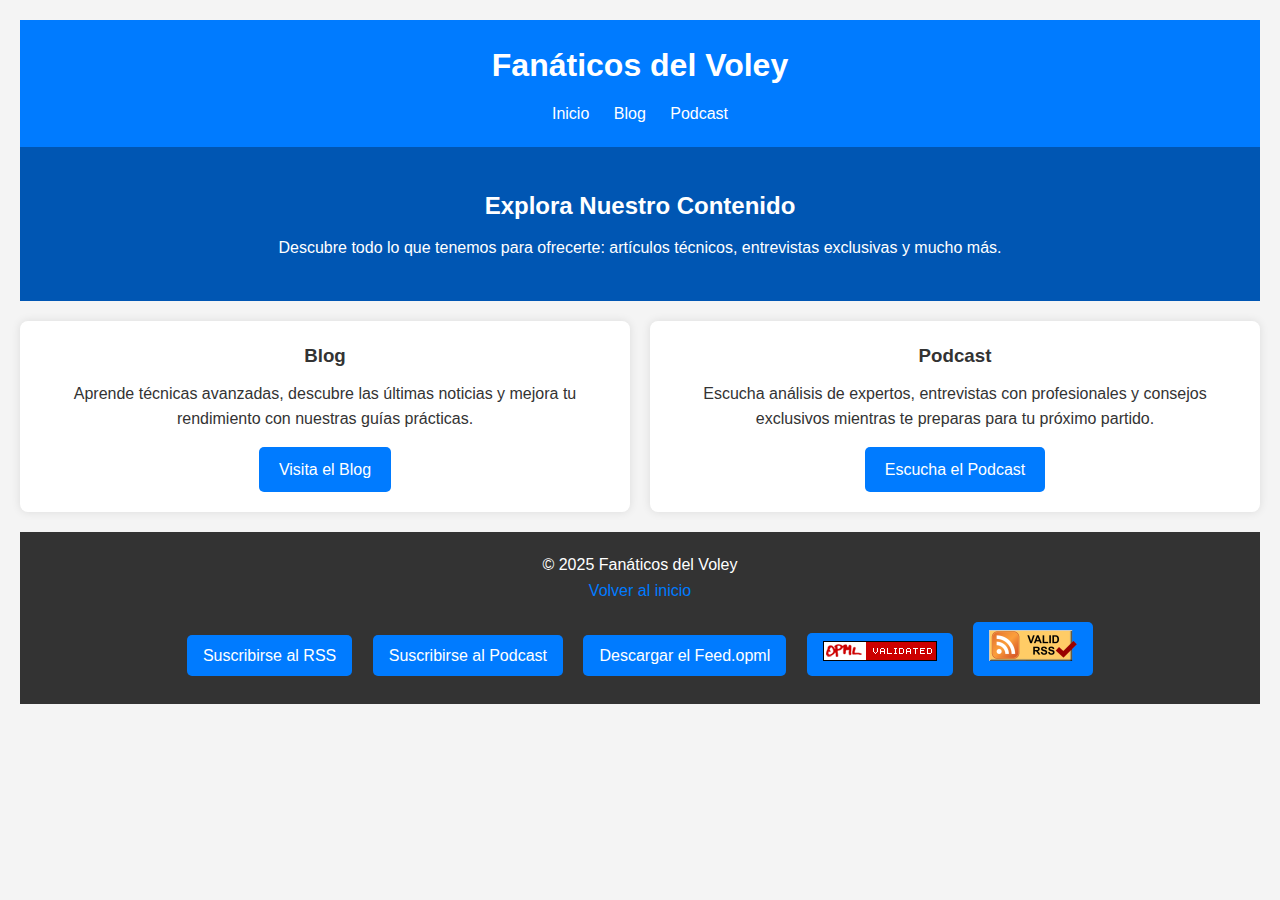
==== index.html @ 775012c2 "cambio en el podcast.xml" ====
<!DOCTYPE html>
<html lang="es">
  <head>
    <meta charset="UTF-8" />
    <meta name="viewport" content="width=device-width, initial-scale=1.0" />
    <title>Mi pagina web</title>
    <link rel="stylesheet" href="css/index.css" />
  </head>
  <body>
    <header>
      <h1>Fanáticos del Voley</h1>
      <nav>
        <ul>
          <li><a href="#">Inicio</a></li>
          <li><a href="blog/">Blog</a></li>
          <li><a href="podcast/index.html">Podcast</a></li>
        </ul>
      </nav>
    </header>
    <section class="hero" id="inicio">
      <h2>Explora Nuestro Contenido</h2>
      <p>Descubre todo lo que tenemos para ofrecerte: artículos técnicos, entrevistas exclusivas y mucho más.</p>
  </section>

  <!-- Tarjetas de Blog y Podcast -->
  <section class="content-cards">
      <!-- Tarjeta del Blog -->
      <div class="card" id="blog">
          
          <h3>Blog</h3>
          <p>Aprende técnicas avanzadas, descubre las últimas noticias y mejora tu rendimiento con nuestras guías prácticas.</p>
          <a href="blog/">Visita el Blog</a>
      </div>

      <!-- Tarjeta del Podcast -->
      <div class="card" id="podcast">
          <h3>Podcast</h3>
          <p>Escucha análisis de expertos, entrevistas con profesionales y consejos exclusivos mientras te preparas para tu próximo partido.</p>
          <a href="podcast/index.html">Escucha el Podcast</a>
      </div>
  </section>
    <footer role="contentinfo">
      <p>&copy; 2025 Fanáticos del Voley</p>
      <a href="index.html" class="boton">Volver al inicio</a>
      <div class="subscription-buttons">
          <a href="feed/rss.xml">Suscribirse al RSS</a>
          <a href="feed/podcast.xml">Suscribirse al Podcast</a>
          <a href="feed/feeds.opml">Descargar el Feed.opml</a>
          <a href="#"><img src="/images/valid-opml.gif" alt="[Valid OPML]" title="Validate my OPML feed" /></a>
          <a href="http://validator.w3.org/feed/check.cgi?url=https%3A//mmichael110.github.io/web-rss/feed/rss.xml"><img src="images/valid-rss-rogers.png" alt="[Valid RSS]" title="Validate my RSS feed" /></a>
      </div>
  </footer>
  </body>
</html>
---- css/index.css ----
/* Reset básico */
* {
    margin: 0;
    padding: 0;
    box-sizing: border-box;
}

body {
    font-family: Arial, sans-serif;
    background-color: #f4f4f4;
    color: #333;
    line-height: 1.6;
    padding: 20px;
}

/* Encabezado */
header {
    text-align: center;
    padding: 20px;
    background-color: #007bff;
    color: white;
}

header h1 {
    margin-bottom: 10px;
}

header nav ul {
    list-style: none;
    padding: 0;
}

header nav ul li {
    display: inline-block;
    margin: 0 10px;
}

header nav ul li a {
    color: white;
    text-decoration: none;
}

header nav ul li a:hover {
    text-decoration: underline;
}

/* Sección Hero */
.hero {
    text-align: center;
    padding: 40px 20px;
    background-color: #0056b3;
    color: white;
}

.hero h2 {
    margin-bottom: 10px;
}

/* Tarjetas */
.content-cards {
    display: grid;
    grid-template-columns: repeat(auto-fit, minmax(300px, 1fr));
    gap: 20px;
    margin: 20px 0;
}

.card {
    background: #ffffff;
    padding: 20px;
    border-radius: 8px;
    box-shadow: 0 0 10px rgba(0, 0, 0, 0.1);
    text-align: center;
}

.card h3 {
    margin-bottom: 10px;
}

.card p {
    margin-bottom: 15px;
}

.card a {
    display: inline-block;
    padding: 10px 20px;
    background-color: #007bff;
    color: white;
    text-decoration: none;
    border-radius: 5px;
}

.card a:hover {
    background-color: #0056b3;
}

/* Pie de página */
footer {
    text-align: center;
    padding: 20px;
    background-color: #333;
    color: white;
    margin-top: 20px;
}

footer a {
    color: #007bff;
    text-decoration: none;
}

footer a:hover {
    text-decoration: underline;
}

footer div {
    margin-top: 10px;
}

.subscription-buttons a {
    display: inline-block;
    margin: 0.5rem;
    padding: 0.5rem 1rem;
    background-color: #007bff;
    color: white;
    border-radius: 5px;
    text-decoration: none;
}

.subscription-buttons a:hover {
    background-color: #0056b3;
}

/* Responsive */
@media (max-width: 768px) {
    header nav ul li {
        display: block;
        margin: 5px 0;
    }

    .content-cards {
        grid-template-columns: 1fr;
    }
}
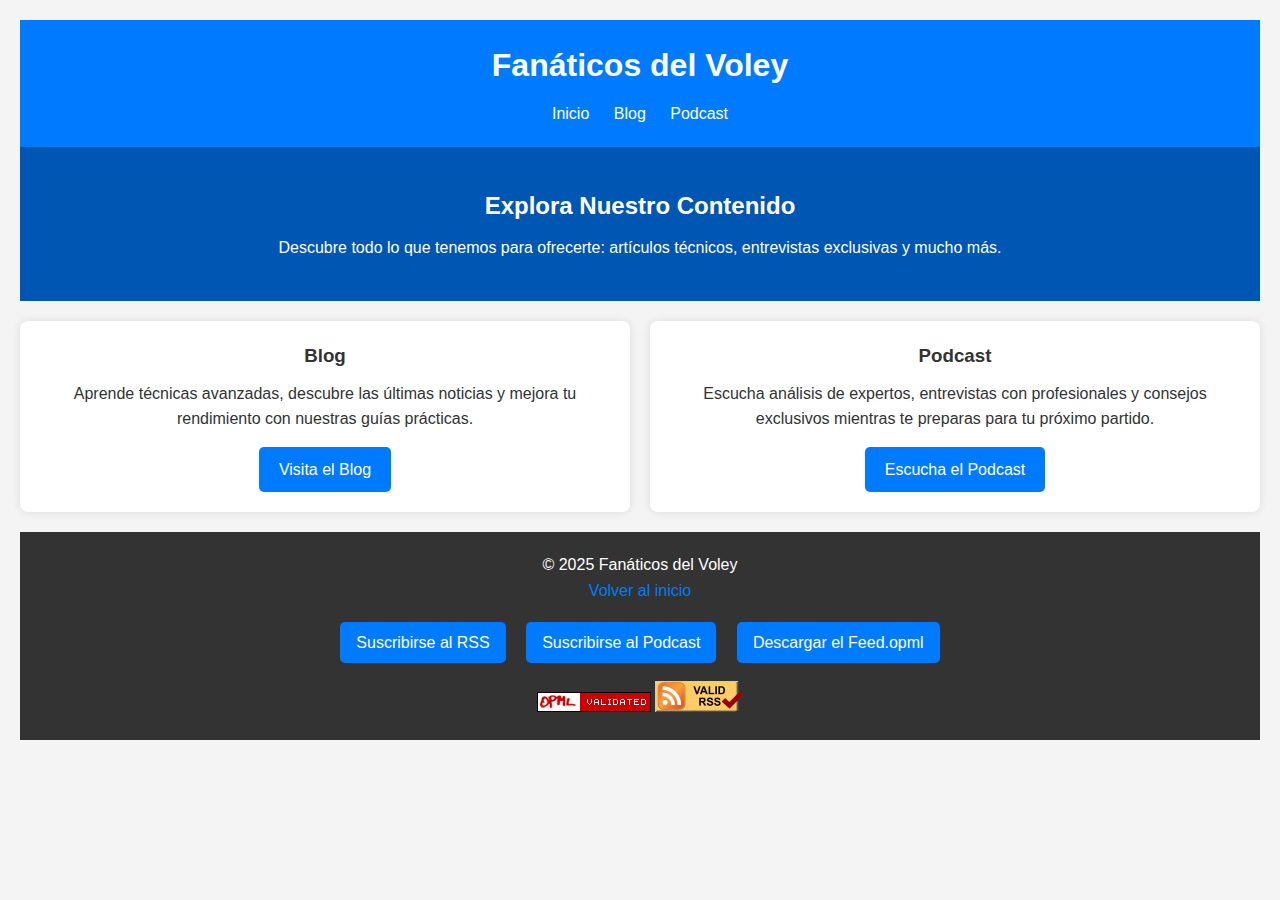
==== commit f61e5517: "cambios de imagenes del validator" ====
--- a/index.html
+++ b/index.html
@@ -46,8 +46,10 @@
           <a href="feed/rss.xml">Suscribirse al RSS</a>
           <a href="feed/podcast.xml">Suscribirse al Podcast</a>
           <a href="feed/feeds.opml">Descargar el Feed.opml</a>
-          <a href="#"><img src="/images/valid-opml.gif" alt="[Valid OPML]" title="Validate my OPML feed" /></a>
-          <a href="http://validator.w3.org/feed/check.cgi?url=https%3A//mmichael110.github.io/web-rss/feed/rss.xml"><img src="images/valid-rss-rogers.png" alt="[Valid RSS]" title="Validate my RSS feed" /></a>
+      </div>
+      <div>
+          <a href="#"><img src="images/valid-opml.gif" alt="[Valid OPML]" title="Validate my OPML feed" /></a>
+          <a href="#"><img src="images/valid-rss-rogers.png" alt="[Valid RSS]" title="Validate my RSS feed" /></a>
       </div>
   </footer>
   </body>
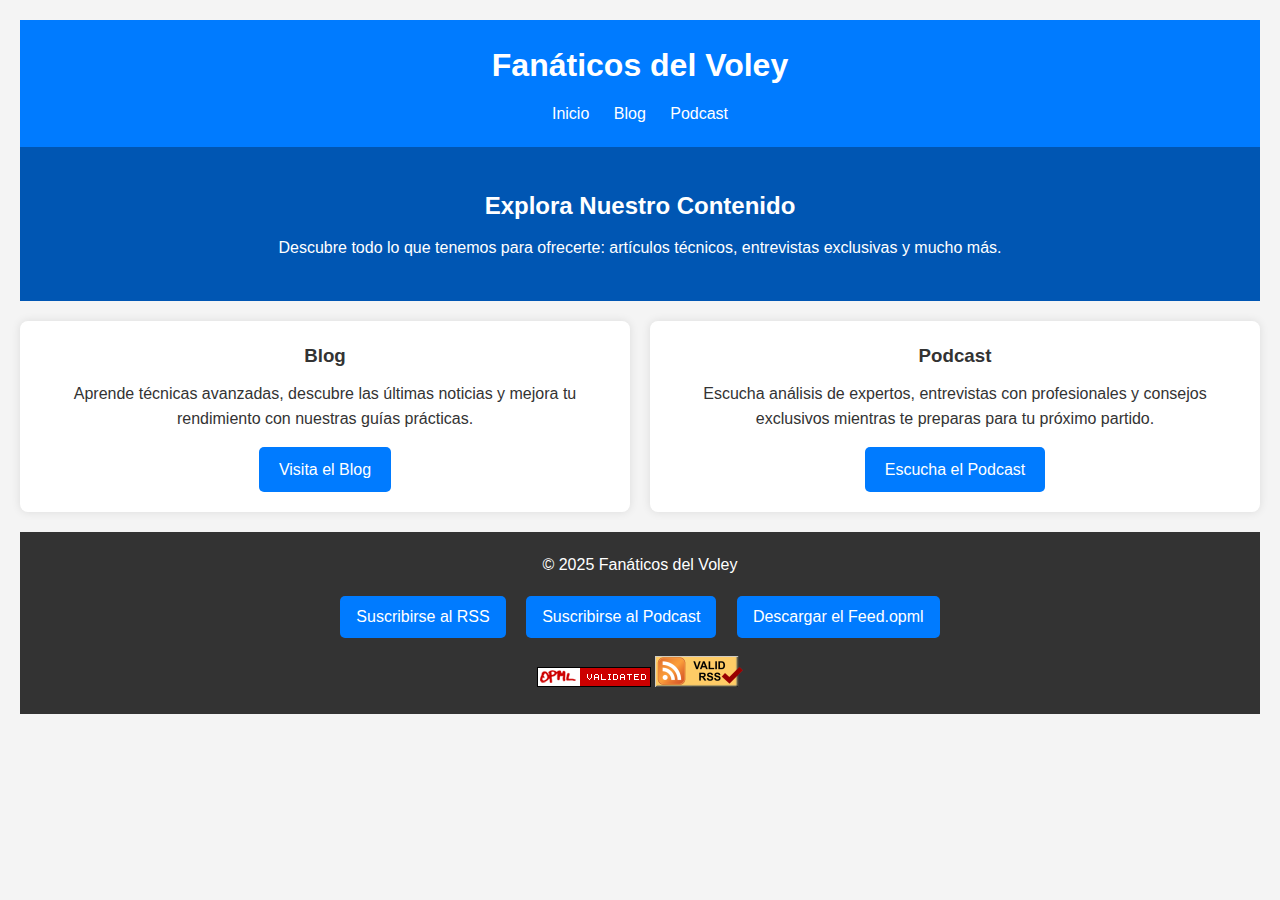
==== commit 624e2405: "eliminacion de volver al inicio" ====
--- a/index.html
+++ b/index.html
@@ -41,7 +41,7 @@
   </section>
     <footer role="contentinfo">
       <p>&copy; 2025 Fanáticos del Voley</p>
-      <a href="index.html" class="boton">Volver al inicio</a>
+
       <div class="subscription-buttons">
           <a href="feed/rss.xml">Suscribirse al RSS</a>
           <a href="feed/podcast.xml">Suscribirse al Podcast</a>
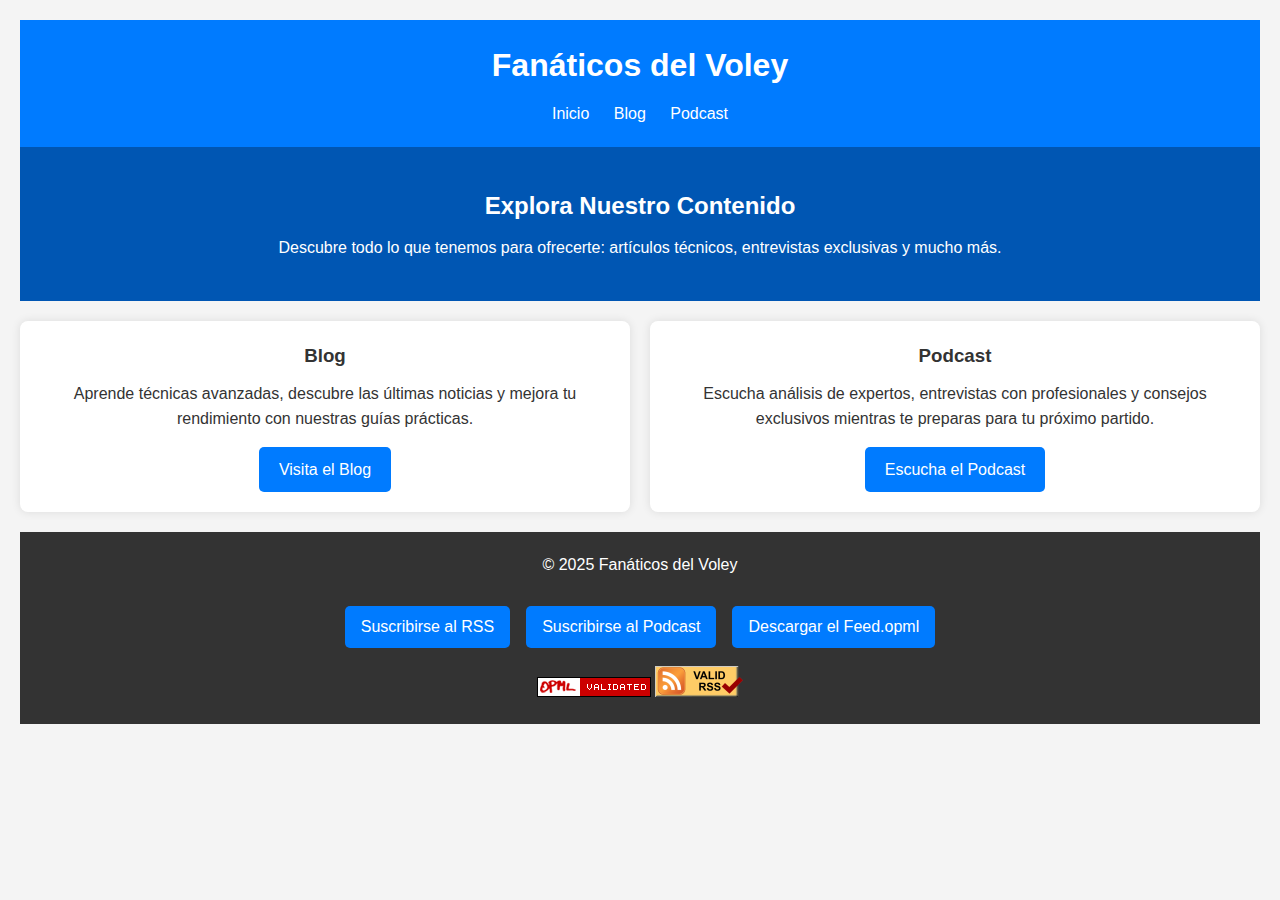
==== commit cf678a30: "cambio estilo" ====
--- a/index.html
+++ b/index.html
@@ -4,7 +4,7 @@
     <meta charset="UTF-8" />
     <meta name="viewport" content="width=device-width, initial-scale=1.0" />
     <title>Mi pagina web</title>
-    <link rel="stylesheet" href="css/index.css" />
+    <link rel="stylesheet" href="css/styles.css" />
   </head>
   <body>
     <header>
--- a/css/styles.css
+++ b/css/styles.css
@@ -0,0 +1,353 @@
+/* Reset básico */
+* {
+    margin: 0;
+    padding: 0;
+    box-sizing: border-box;
+}
+
+/* Estilos generales */
+body {
+    font-family: Arial, sans-serif;
+    background-color: #f4f4f4;
+    color: #333;
+    line-height: 1.6;
+    padding: 20px;
+}
+
+/* Encabezado */
+header {
+    text-align: center;
+    padding: 20px;
+    background-color: #007bff;
+    color: white;
+}
+
+header h1 {
+    margin-bottom: 10px;
+}
+
+header nav ul {
+    list-style: none;
+    padding: 0;
+}
+
+header nav ul li {
+    display: inline-block;
+    margin: 0 10px;
+}
+
+header nav ul li a {
+    color: white;
+    text-decoration: none;
+}
+
+header nav ul li a:hover {
+    text-decoration: underline;
+}
+
+/* Hero Section */
+.hero {
+    text-align: center;
+    padding: 40px 20px;
+    background-color: #0056b3;
+    color: white;
+}
+
+.hero h2 {
+    margin-bottom: 10px;
+}
+
+/* Tarjetas */
+.content-cards {
+    display: grid;
+    grid-template-columns: repeat(auto-fit, minmax(300px, 1fr));
+    gap: 20px;
+    margin: 20px 0;
+}
+
+.card {
+    background: #ffffff;
+    padding: 20px;
+    border-radius: 8px;
+    box-shadow: 0 0 10px rgba(0, 0, 0, 0.1);
+    text-align: center;
+}
+
+.card h3 {
+    margin-bottom: 10px;
+}
+
+.card p {
+    margin-bottom: 15px;
+}
+
+.card a {
+    display: inline-block;
+    padding: 10px 20px;
+    background-color: #007bff;
+    color: white;
+    text-decoration: none;
+    border-radius: 5px;
+}
+
+.card a:hover {
+    background-color: #0056b3;
+}
+
+/* Podcast Episodios */
+.episodio {
+    background-color: white;
+    border: 1px solid #ddd;
+    border-radius: 5px;
+    margin-bottom: 1.5rem;
+    padding: 1rem;
+    box-shadow: 0 2px 4px rgba(0, 0, 0, 0.1);
+}
+
+.episodio h3 {
+    margin-top: 0;
+    color: #0073e6;
+}
+
+.episodio p {
+    margin: 0.5rem 0;
+}
+
+audio {
+    width: 100%;
+    margin-top: 1rem;
+}
+
+/* Productos */
+.productos {
+    display: grid;
+    grid-template-columns: repeat(auto-fit, minmax(300px, 1fr));
+    gap: 20px;
+}
+
+.producto img {
+    max-width: 100%;
+    height: 200px;
+    object-fit: cover;
+    border-radius: 8px;
+    box-shadow: 0 0 10px rgba(0, 0, 0, 0.1);
+    margin-bottom: 10px;
+}
+
+.producto h3 {
+    margin-top: 10px;
+    color: #007bff;
+}
+
+.producto a:hover h3 {
+    text-decoration: underline;
+}
+
+/* Pie de página */
+footer {
+    text-align: center;
+    padding: 20px;
+    background-color: #333;
+    color: white;
+    margin-top: 20px;
+}
+
+footer a {
+    color: #007bff;
+    text-decoration: none;
+}
+
+footer a:hover {
+    text-decoration: underline;
+}
+
+footer div {
+    margin-top: 10px;
+}
+
+/* Botones de suscripción */
+.subscription-buttons a {
+    display: inline-block;
+    margin: 0.5rem;
+    padding: 0.5rem 1rem;
+    background-color: #007bff;
+    color: white;
+    border-radius: 5px;
+    text-decoration: none;
+}
+
+.subscription-buttons a:hover {
+    background-color: #0056b3;
+}
+
+/* Responsivo */
+@media (max-width: 768px) {
+    header nav ul li {
+        display: block;
+        margin: 5px 0;
+    }
+
+    .content-cards,
+    .productos {
+        grid-template-columns: 1fr;
+    }
+}
+
+/* Reset básico */
+* {
+    margin: 0;
+    padding: 0;
+    box-sizing: border-box;
+}
+
+body {
+    font-family: Arial, sans-serif;
+    background-color: #f4f4f4;
+    color: #333;
+    line-height: 1.6;
+    padding: 20px;
+}
+
+/* Encabezado */
+header {
+    text-align: center;
+    padding: 20px;
+    background-color: #007bff;
+    color: white;
+}
+
+header h1 {
+    margin-bottom: 10px;
+}
+
+header nav ul {
+    list-style: none;
+    padding: 0;
+}
+
+header nav ul li {
+    display: inline-block;
+    margin: 0 10px;
+}
+
+header nav ul li a {
+    color: white;
+    text-decoration: none;
+}
+
+header nav ul li a:hover {
+    text-decoration: underline;
+}
+
+/* Contenedor principal */
+.container {
+    max-width: 800px;
+    margin: 20px auto;
+    background: #ffffff;
+    padding: 20px;
+    border-radius: 8px;
+    box-shadow: 0 0 10px rgba(0, 0, 0, 0.1);
+}
+
+.container h3 {
+    margin-top: 20px;
+    color: #007bff;
+}
+
+.container p {
+    margin-bottom: 15px;
+    line-height: 1.8;
+}
+
+.container a {
+    display: inline-block;
+    margin-top: 20px;
+    padding: 10px 20px;
+    background-color: #007bff;
+    color: white;
+    text-decoration: none;
+    border-radius: 5px;
+}
+
+.container a:hover {
+    background-color: #0056b3;
+}
+
+/* Botones de suscripción */
+.subscription-buttons {
+    justify-content: center;
+    margin-top: 20px;
+    display: flex;
+    flex-wrap: wrap;
+}
+
+.subscription-buttons a {
+    display: inline-block;
+    margin: 0.5rem;
+    padding: 0.5rem 1rem;
+    background-color: #007bff;
+    color: white;
+    border-radius: 5px;
+    text-decoration: none;
+}
+
+.subscription-buttons a:hover {
+    background-color: #0056b3;
+}
+
+/* Estilo para los enlaces con imágenes */
+.subscription-buttons img {
+    display: block;
+    margin: 10px auto 0;
+    max-width: 100px;
+}
+
+/* Pie de página */
+footer {
+    text-align: center;
+    padding: 20px;
+    background-color: #333;
+    color: white;
+    margin-top: 20px;
+}
+
+footer a {
+    color: #007bff;
+    text-decoration: none;
+}
+
+footer a:hover {
+    text-decoration: underline;
+}
+
+footer div {
+    margin-top: 10px;
+}
+
+/* Encabezado principal en main */
+.main-title {
+    text-align: center;
+    margin-bottom: 30px;
+    padding: 20px;
+    background-color: #ffffff;
+    border-radius: 8px;
+    box-shadow: 0 0 10px rgba(0, 0, 0, 0.1);
+}
+
+.main-title h1 {
+    font-size: 2rem;
+    color: #007bff;
+    margin: 0;
+}
+
+/* Responsivo */
+@media (max-width: 768px) {
+    .container {
+        padding: 15px;
+    }
+
+    header nav ul li {
+        display: block;
+        margin: 5px 0;
+    }
+}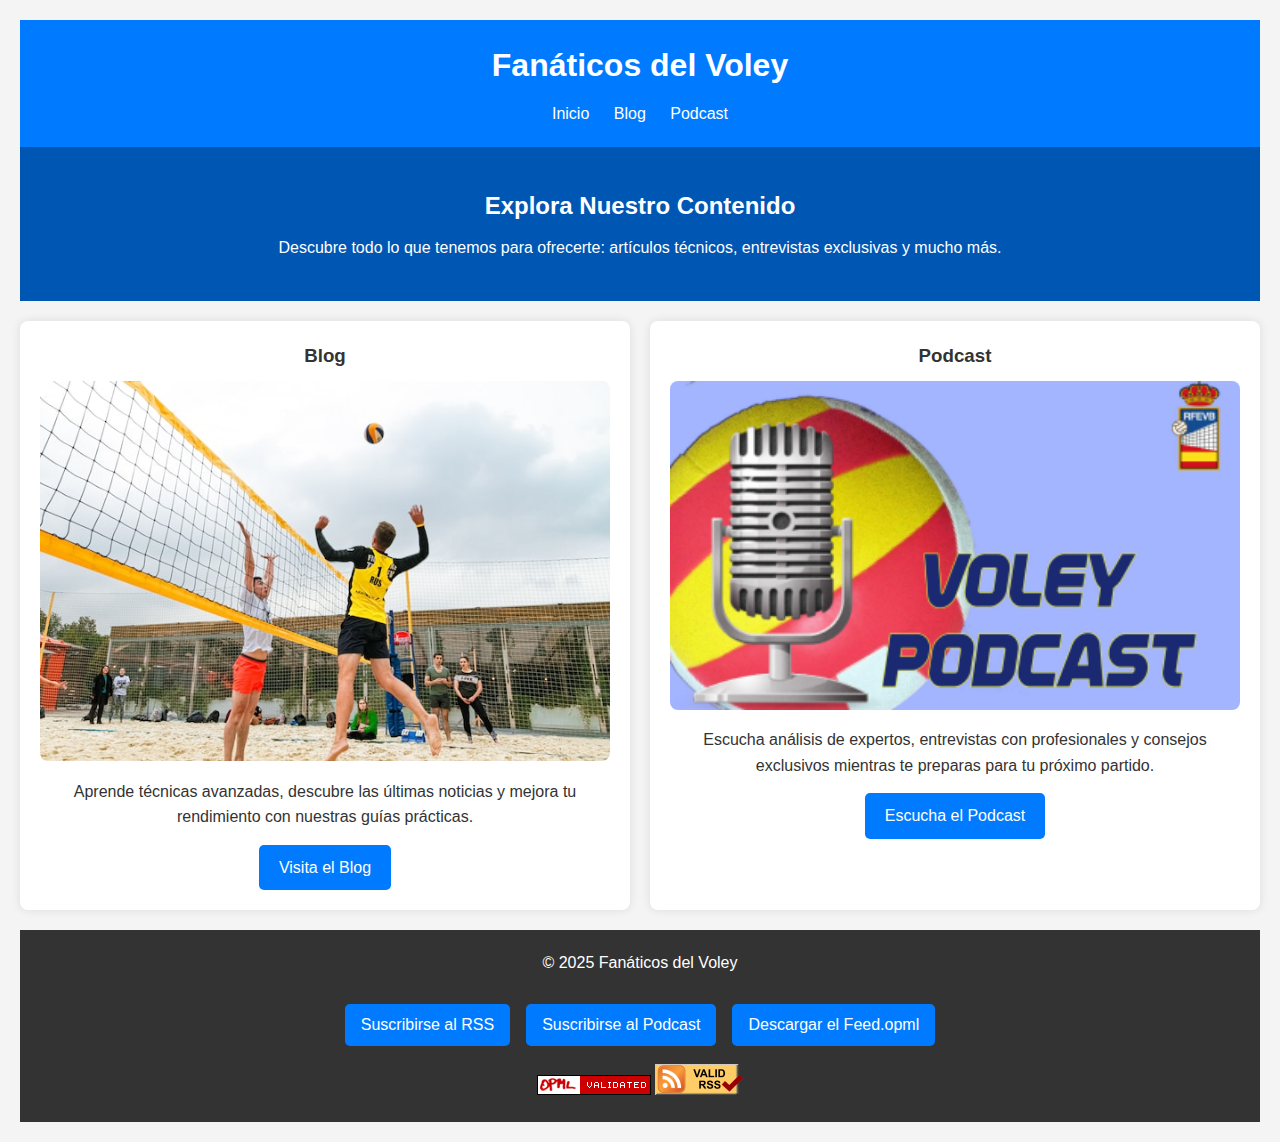
==== commit 6724d0ec: "cosas nuevas" ====
--- a/index.html
+++ b/index.html
@@ -26,15 +26,16 @@
   <section class="content-cards">
       <!-- Tarjeta del Blog -->
       <div class="card" id="blog">
-          
-          <h3>Blog</h3>
-          <p>Aprende técnicas avanzadas, descubre las últimas noticias y mejora tu rendimiento con nuestras guías prácticas.</p>
-          <a href="blog/">Visita el Blog</a>
-      </div>
+        <h3>Blog</h3>
+        <img src="images/blog-voley.jpg" alt="Imagen del Blog" style="width:100%; border-radius:8px; margin-bottom:10px;">
+        <p>Aprende técnicas avanzadas, descubre las últimas noticias y mejora tu rendimiento con nuestras guías prácticas.</p>
+        <a href="blog/">Visita el Blog</a>
+    </div>
 
       <!-- Tarjeta del Podcast -->
       <div class="card" id="podcast">
           <h3>Podcast</h3>
+          <img src="images/podcast-.jpg" alt="Imagen del Blog" style="width:100%; border-radius:8px; margin-bottom:10px;">
           <p>Escucha análisis de expertos, entrevistas con profesionales y consejos exclusivos mientras te preparas para tu próximo partido.</p>
           <a href="podcast/index.html">Escucha el Podcast</a>
       </div>
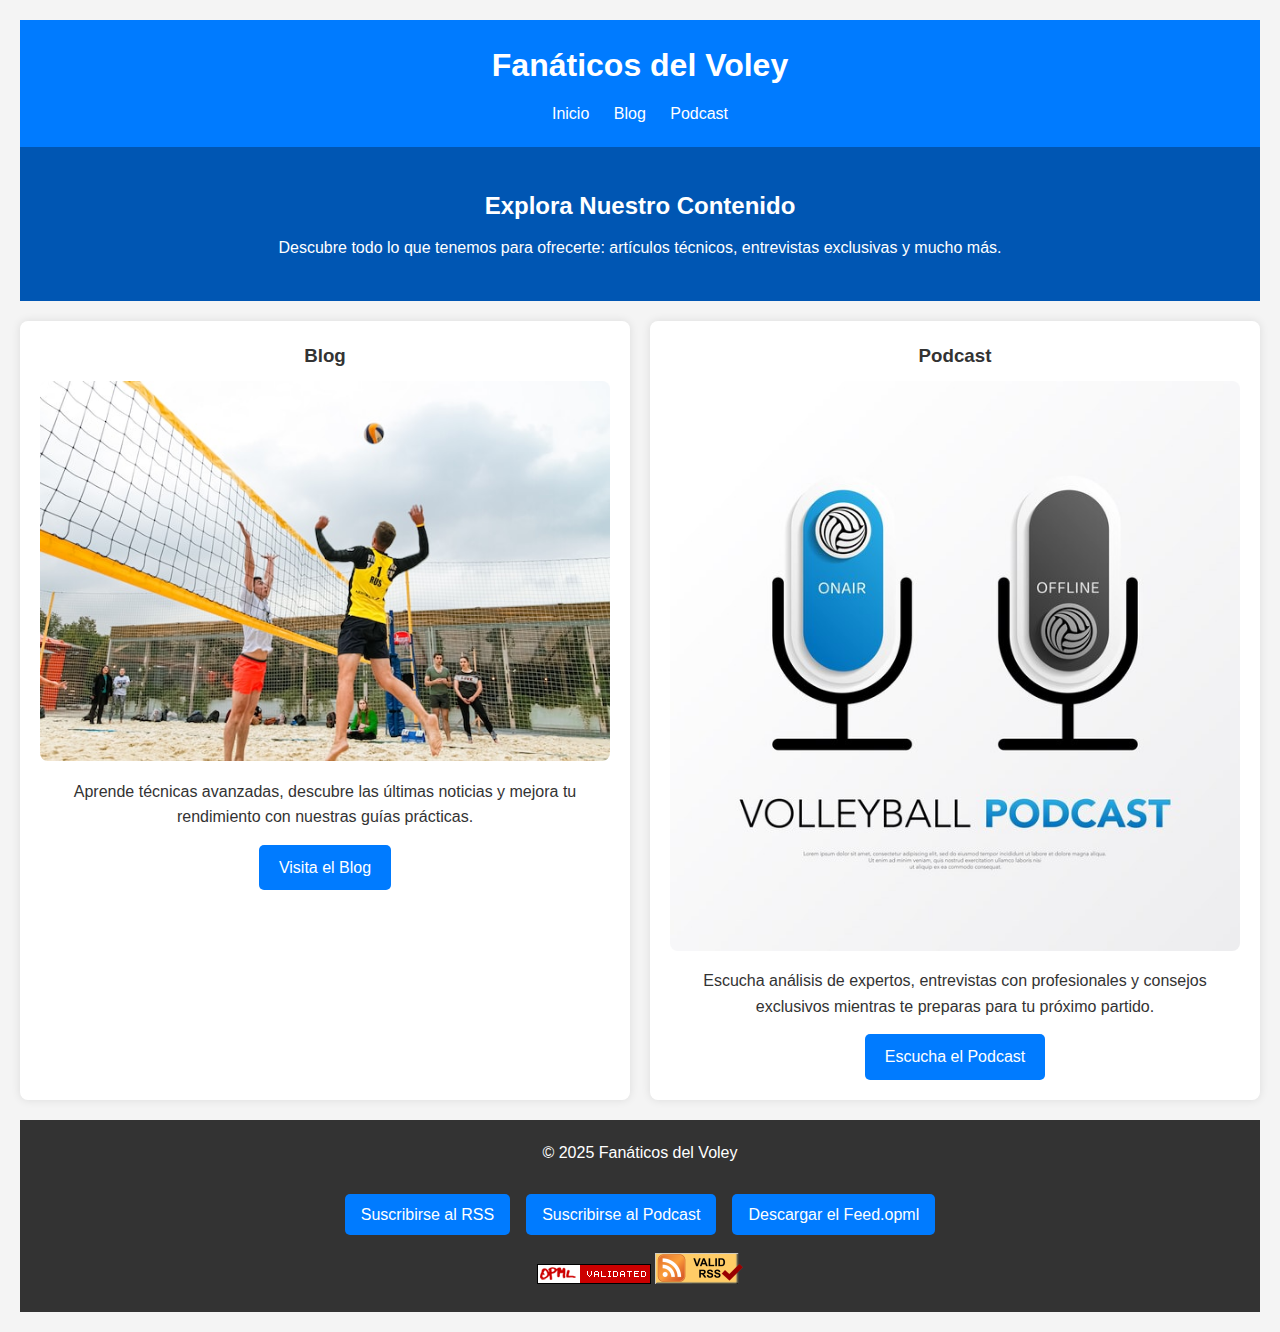
==== commit e88c7e4d: "a" ====
--- a/index.html
+++ b/index.html
@@ -35,7 +35,7 @@
       <!-- Tarjeta del Podcast -->
       <div class="card" id="podcast">
           <h3>Podcast</h3>
-          <img src="images/podcast-.jpg" alt="Imagen del Blog" style="width:100%; border-radius:8px; margin-bottom:10px;">
+          <img src="images/pcs.jpg" alt="Imagen del Blog" style="width:100%; border-radius:8px; margin-bottom:10px;">
           <p>Escucha análisis de expertos, entrevistas con profesionales y consejos exclusivos mientras te preparas para tu próximo partido.</p>
           <a href="podcast/index.html">Escucha el Podcast</a>
       </div>
